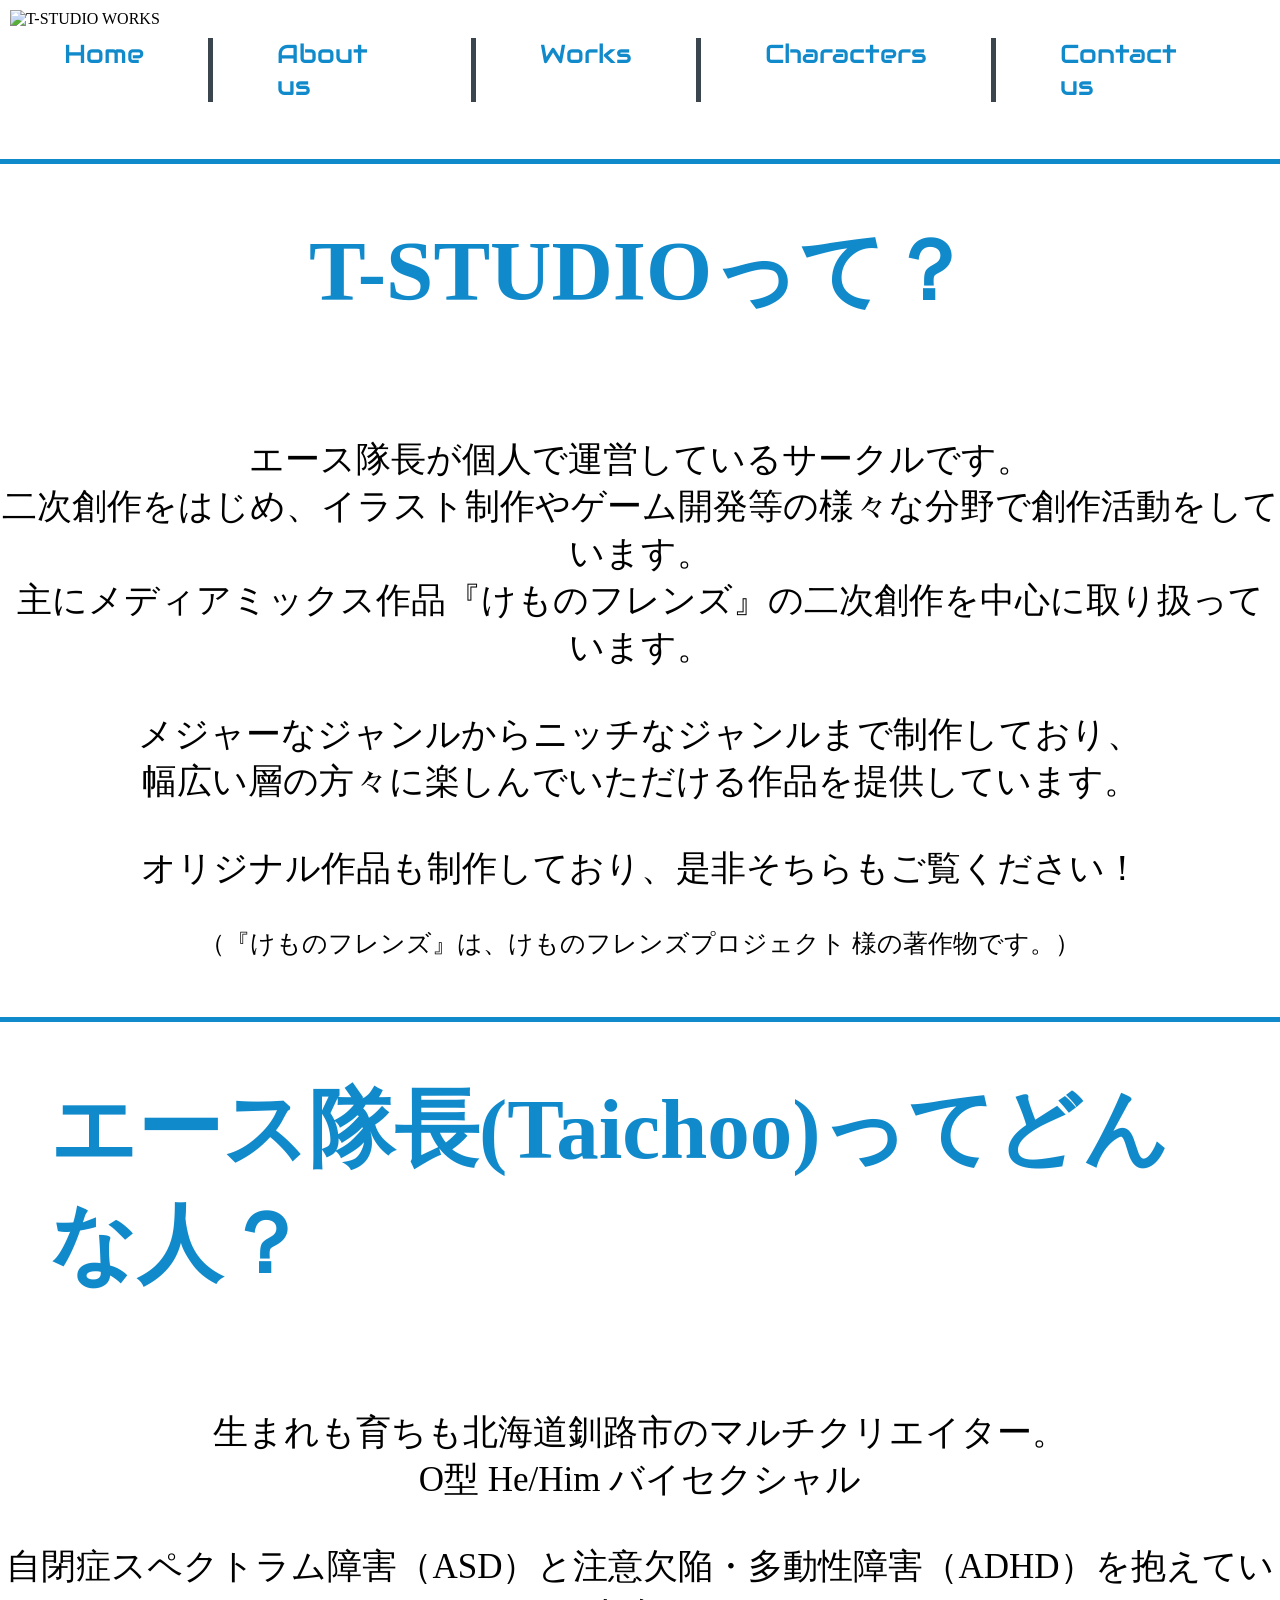
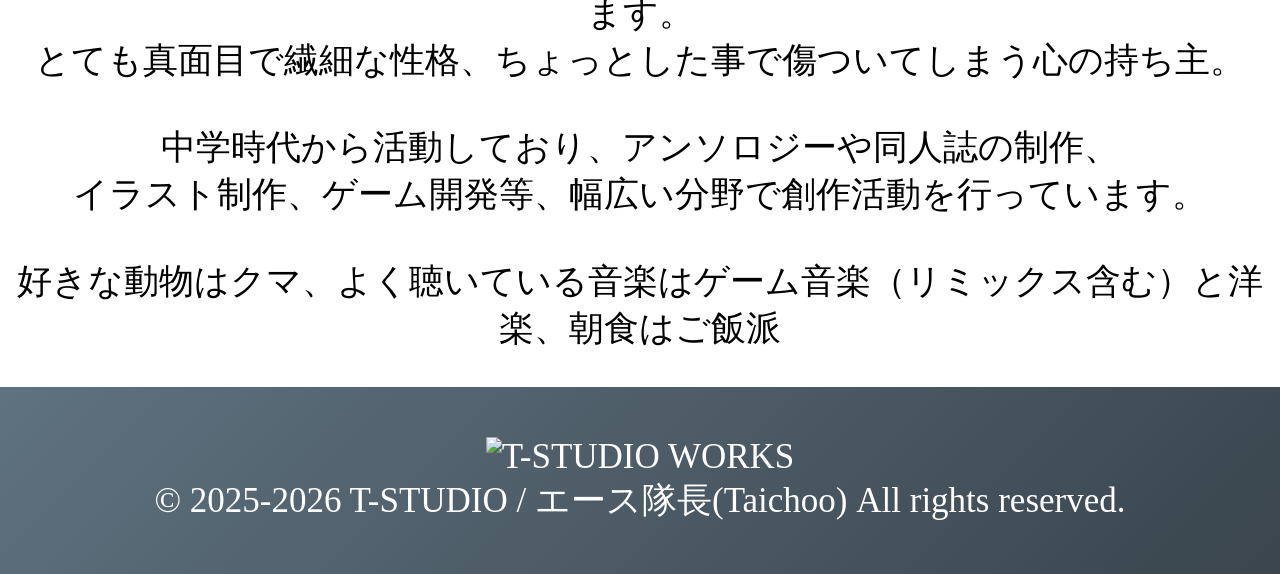
==== about/index.html @ 09d6e4ca "Prototype-002" ====
<!DOCTYPE html>
<html>
    <head>
        <meta charset="UTF-8">
        <title>T-STUDIO WORKS | ABOUT US</title>
        <link rel="preconnect" href="https://fonts.googleapis.com">
        <link rel="preconnect" href="https://fonts.gstatic.com" crossorigin>
        <link href="https://fonts.googleapis.com/css2?family=Audiowide&display=swap" rel="stylesheet">
        <link rel="stylesheet" href="/about/about_style.css">
    </head>

    <body>
        <header class="header" id="header" style="background-color: #fff;">
            <img src="assets/images/logo/T-STUDIO_Logo_002_GeneralB.png" alt="T-STUDIO WORKS" width="500" height="auto">
            <br>
            <nav class="nav-container">
                <a href="index.html">Home</a>
                <a href="about/index.html">About us</a>
                <a href="works/index.html">Works</a>
                <a href="characters/index.html">Characters</a>
                <a href="contact/index.html">Contact us</a>
            </nav>
        </header>

        <div class="wrapper">
            <main class="main" id="main">
                <div class="what-is-tstudio" id="what-is-tstudio">
                    <h1>T-STUDIOって？</h1>
                    <p>
                        エース隊長が個人で運営しているサークルです。<br>
                        二次創作をはじめ、イラスト制作やゲーム開発等の様々な分野で創作活動をしています。<br>
                        主にメディアミックス作品『けものフレンズ』の二次創作を中心に取り扱っています。<br>
                        <br>
                        メジャーなジャンルからニッチなジャンルまで制作しており、<br>
                        幅広い層の方々に楽しんでいただける作品を提供しています。<br>
                        <br>
                        オリジナル作品も制作しており、是非そちらもご覧ください！
                    </p>
                    <p>（『けものフレンズ』は、けものフレンズプロジェクト 様の著作物です。）</p>
                </div>
                <div class="what-is-taichoo" id="what-is-taichoo">
                    <h1>エース隊長(Taichoo)ってどんな人？</h1>
                    <p>
                        生まれも育ちも北海道釧路市のマルチクリエイター。<br>
                        O型 He/Him バイセクシャル<br>
                        <br>
                        自閉症スペクトラム障害（ASD）と注意欠陥・多動性障害（ADHD）を抱えています。<br>
                        とても真面目で繊細な性格、ちょっとした事で傷ついてしまう心の持ち主。<br>
                        <br>
                        中学時代から活動しており、アンソロジーや同人誌の制作、<br>
                        イラスト制作、ゲーム開発等、幅広い分野で創作活動を行っています。<br>
                        <br>
                        好きな動物はクマ、よく聴いている音楽はゲーム音楽（リミックス含む）と洋楽、朝食はご飯派<br>
                    </p>
                </div>
            </main>

            <footer class="footer" id="footer">
                <img src="assets/images/logo/T-STUDIO_Logo_002_White.png" alt="T-STUDIO WORKS" width="500" height="auto">
                <br>
                &copy; 2025-2026 T-STUDIO / エース隊長(Taichoo) All rights reserved.
            </footer>
        </div>
    </body>
</html>
---- about/about_style.css ----
@font-face {
  font-family: "Senobi-Gothic-Bold";
  src: url("assets/fonts/Senobi-Gothic-Bold.ttf") format("truetype");
}

@font-face {
  font-family: "Senobi-Gothic-Medium";
  src: url("assets/fonts/Senobi-Gothic-Medium.ttf") format("truetype");
}

.nav-container {
  display: flex;
  justify-content: center;
  width: 100%;
}

.header img {
  padding: 10px 10px;
}

.header a {
  border-left: 5px solid #3A454D;
  text-decoration: none;
  align-items: center;
  padding: 0 5%;
  font-family: "Audiowide", cursive;
  color: #118ACB;
  font-size: 2vw;
}

.header a:first-child {
  border: none;
}

html, body {
  height: 100%;
  margin: 0;
}

.wrapper {
  display: flex;
  flex-direction: column;
  min-height: 100vh;
}

main {
  flex: 1;
}

.what-is-tstudio h1, .what-is-taichoo h1 {
  display: flex;
  justify-content: center;
  font-family: "Senobi-Gothic-Bold";
  color: #118ACB;
  font-size: 85px;
  border-top: 5px solid #118ACB;
  padding: 50px;
}

.what-is-tstudio p:last-child {
  display: flex;
  justify-content: center;
  font-family: "Senobi-Gothic-Medium";
  color: #000;
  font-size: 25px;
  font-style: normal;
  text-align: center;
}

.what-is-tstudio p, .what-is-taichoo p {
  display: flex;
  justify-content: center;
  font-family: "Senobi-Gothic-Medium";
  color: #000;
  font-size: 35px;
  text-align: center;
}

.footer {
  background: linear-gradient(135deg, #5F7280, #3A454D);
  padding: 50px 0;
  font-family: "Senobi-Gothic-Medium";
  color: #fff;
  font-size: 35px;
  text-align: center;
}
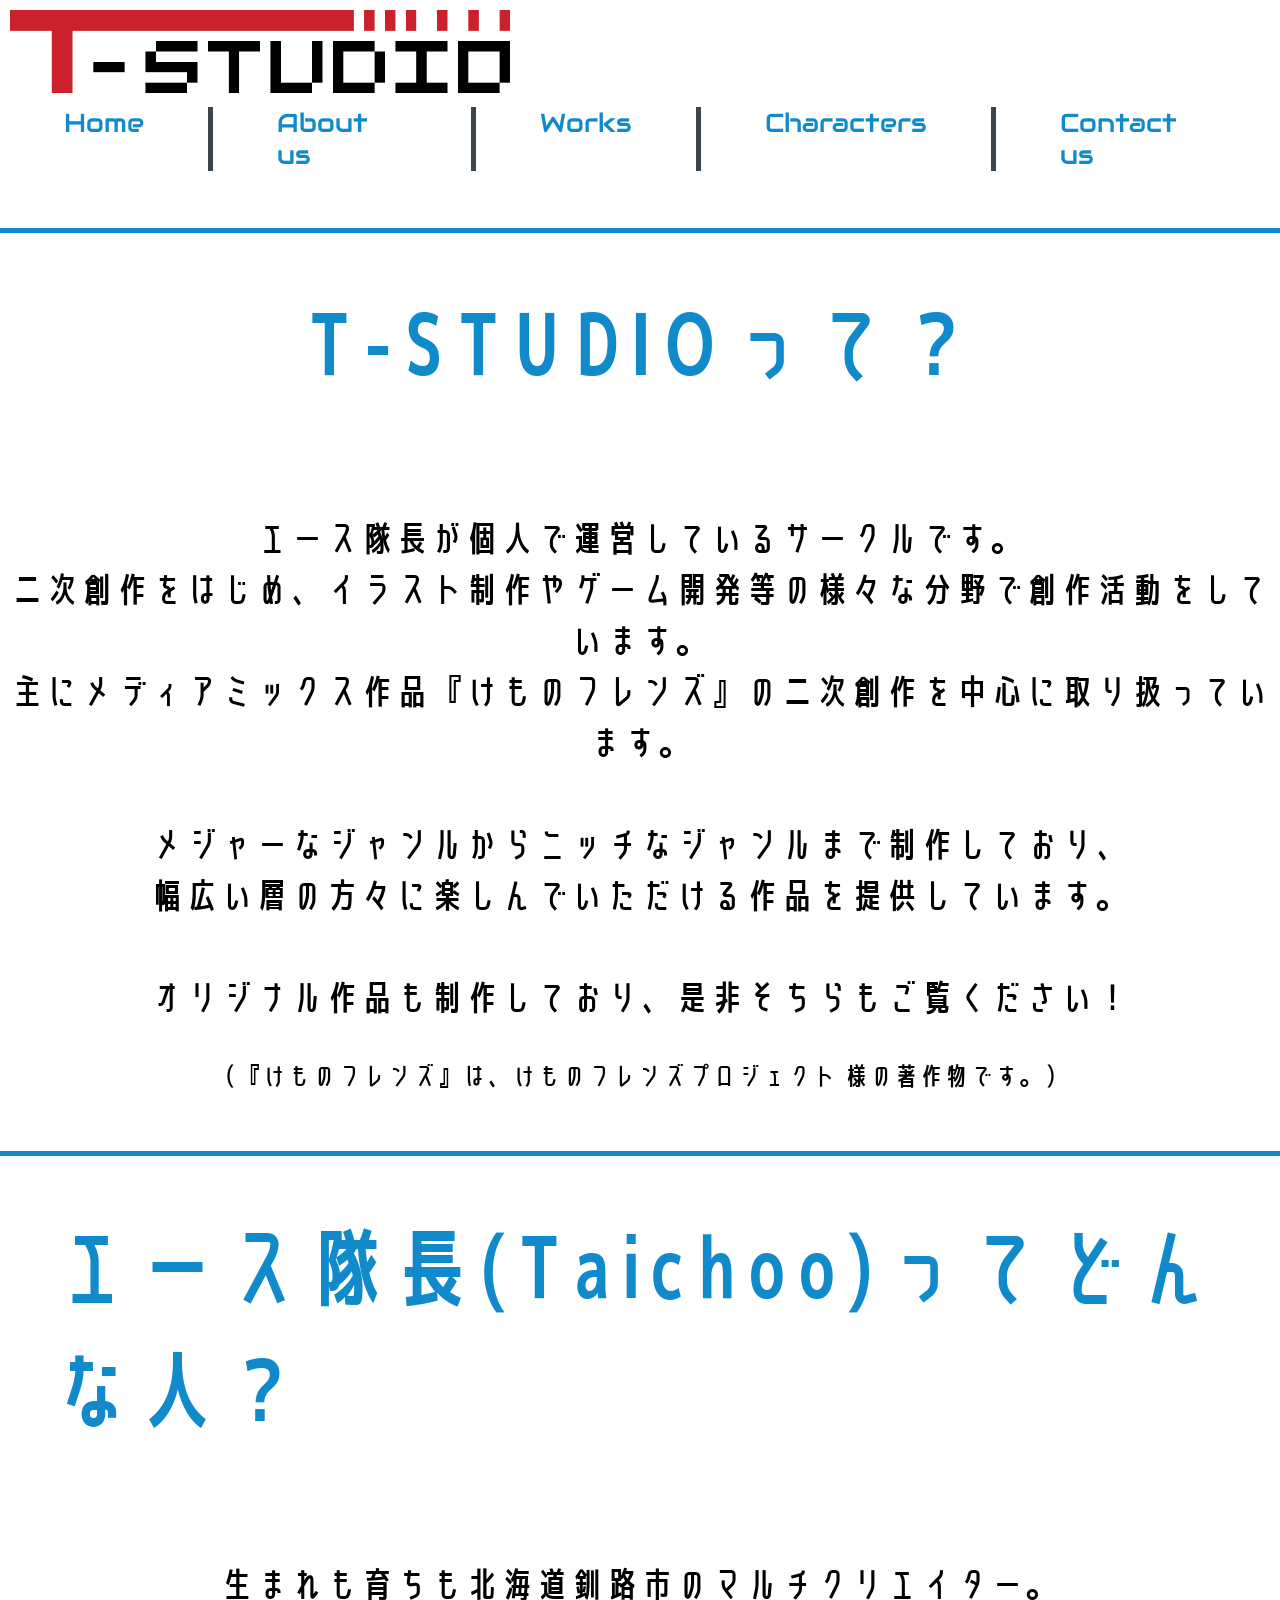
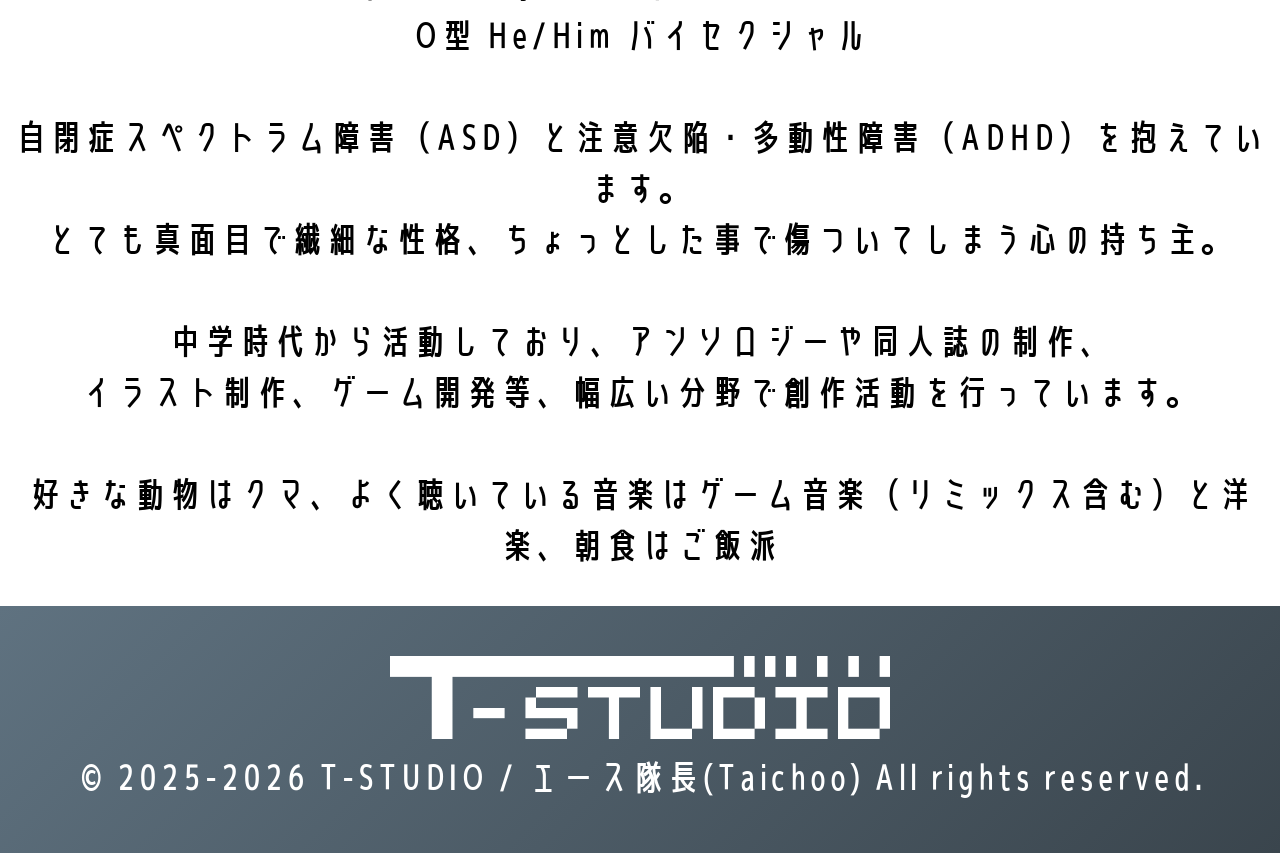
==== commit 7d747a46: "Prototype-002D" ====
--- a/about/index.html
+++ b/about/index.html
@@ -11,14 +11,14 @@
 
     <body>
         <header class="header" id="header" style="background-color: #fff;">
-            <img src="assets/images/logo/T-STUDIO_Logo_002_GeneralB.png" alt="T-STUDIO WORKS" width="500" height="auto">
+            <img src="/assets/images/logo/T-STUDIO_Logo_002_GeneralB.png" alt="T-STUDIO WORKS" width="500" height="auto">
             <br>
             <nav class="nav-container">
-                <a href="index.html">Home</a>
-                <a href="about/index.html">About us</a>
-                <a href="works/index.html">Works</a>
-                <a href="characters/index.html">Characters</a>
-                <a href="contact/index.html">Contact us</a>
+                <a href="/index.html">Home</a>
+                <a href="/about/index.html">About us</a>
+                <a href="/works/index.html">Works</a>
+                <a href="/characters/index.html">Characters</a>
+                <a href="/contact/index.html">Contact us</a>
             </nav>
         </header>
 
@@ -56,7 +56,7 @@
             </main>
 
             <footer class="footer" id="footer">
-                <img src="assets/images/logo/T-STUDIO_Logo_002_White.png" alt="T-STUDIO WORKS" width="500" height="auto">
+                <img src="/assets/images/logo/T-STUDIO_Logo_002_White.png" alt="T-STUDIO WORKS" width="500" height="auto">
                 <br>
                 &copy; 2025-2026 T-STUDIO / エース隊長(Taichoo) All rights reserved.
             </footer>
--- a/about/about_style.css
+++ b/about/about_style.css
@@ -1,11 +1,11 @@
 @font-face {
   font-family: "Senobi-Gothic-Bold";
-  src: url("assets/fonts/Senobi-Gothic-Bold.ttf") format("truetype");
+  src: url("/assets/fonts/Senobi-Gothic-Bold.ttf") format("truetype");
 }
 
 @font-face {
   font-family: "Senobi-Gothic-Medium";
-  src: url("assets/fonts/Senobi-Gothic-Medium.ttf") format("truetype");
+  src: url("/assets/fonts/Senobi-Gothic-Medium.ttf") format("truetype");
 }
 
 .nav-container {
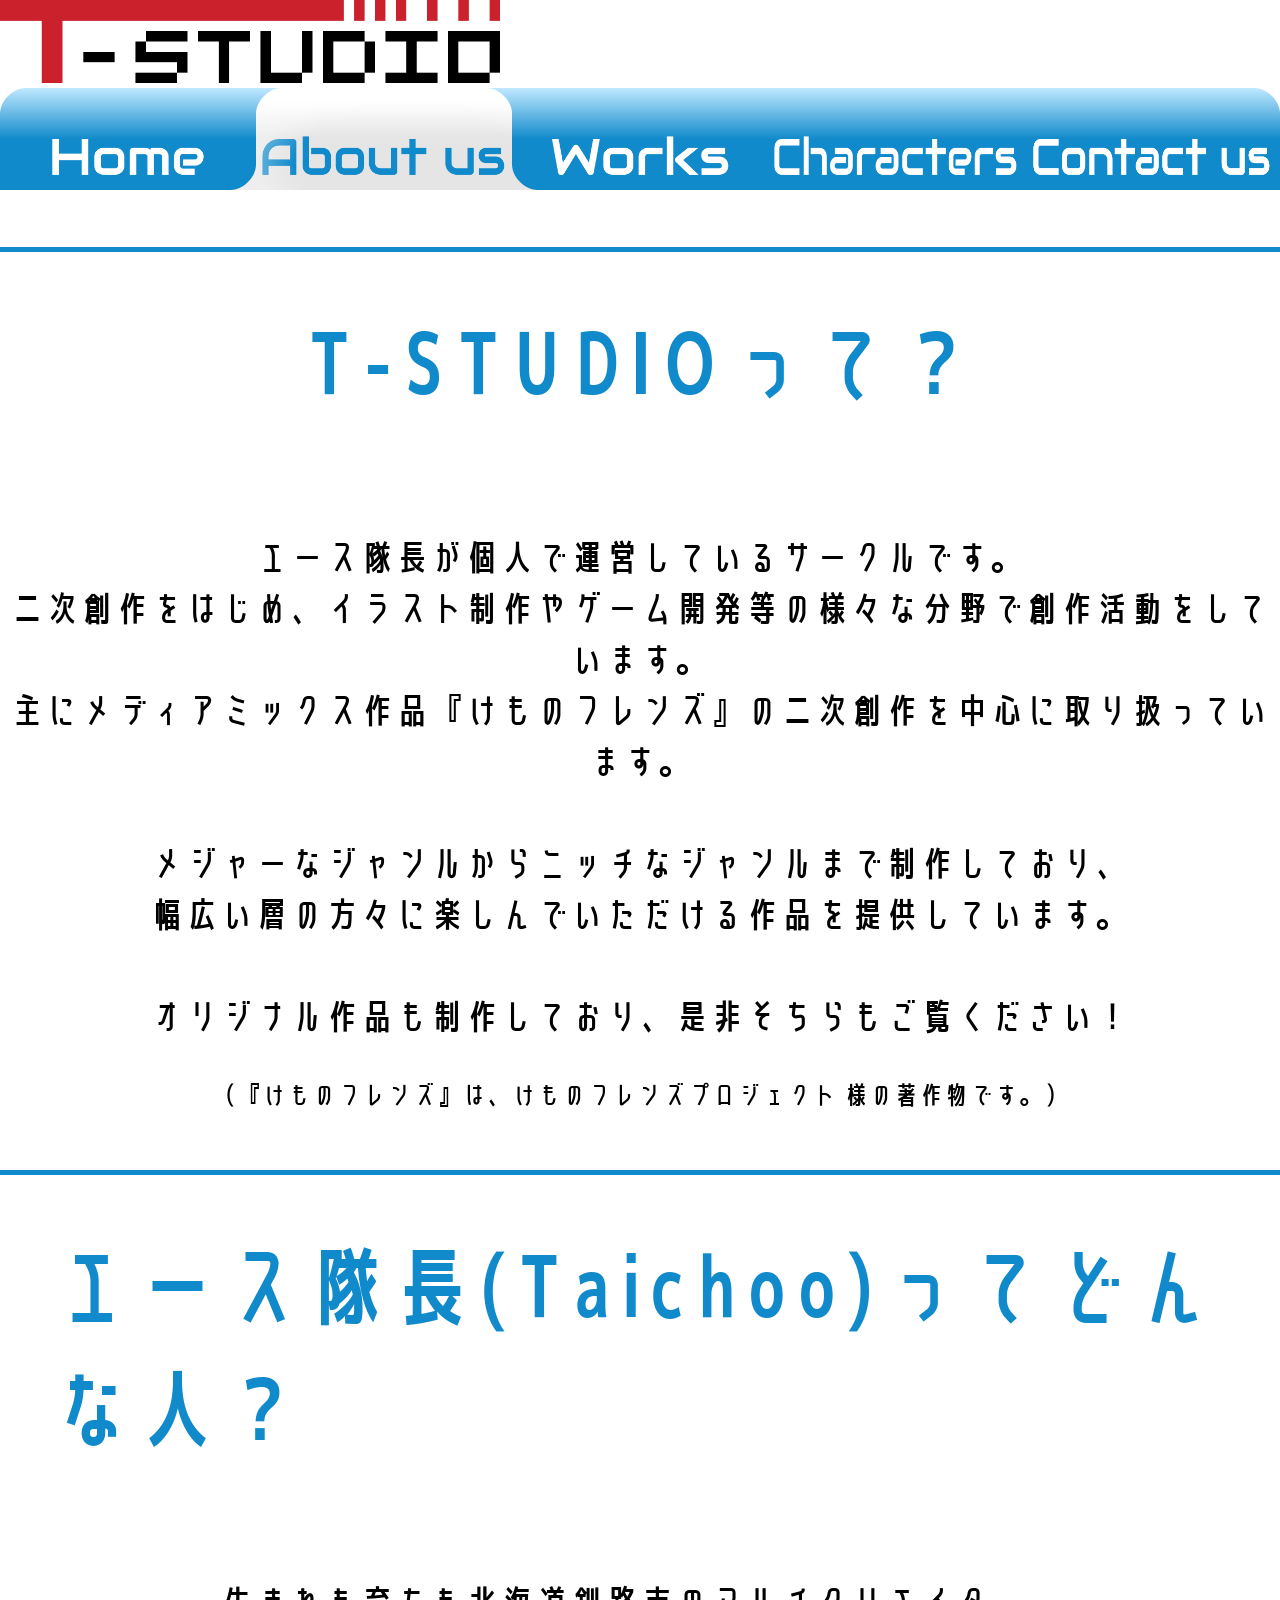
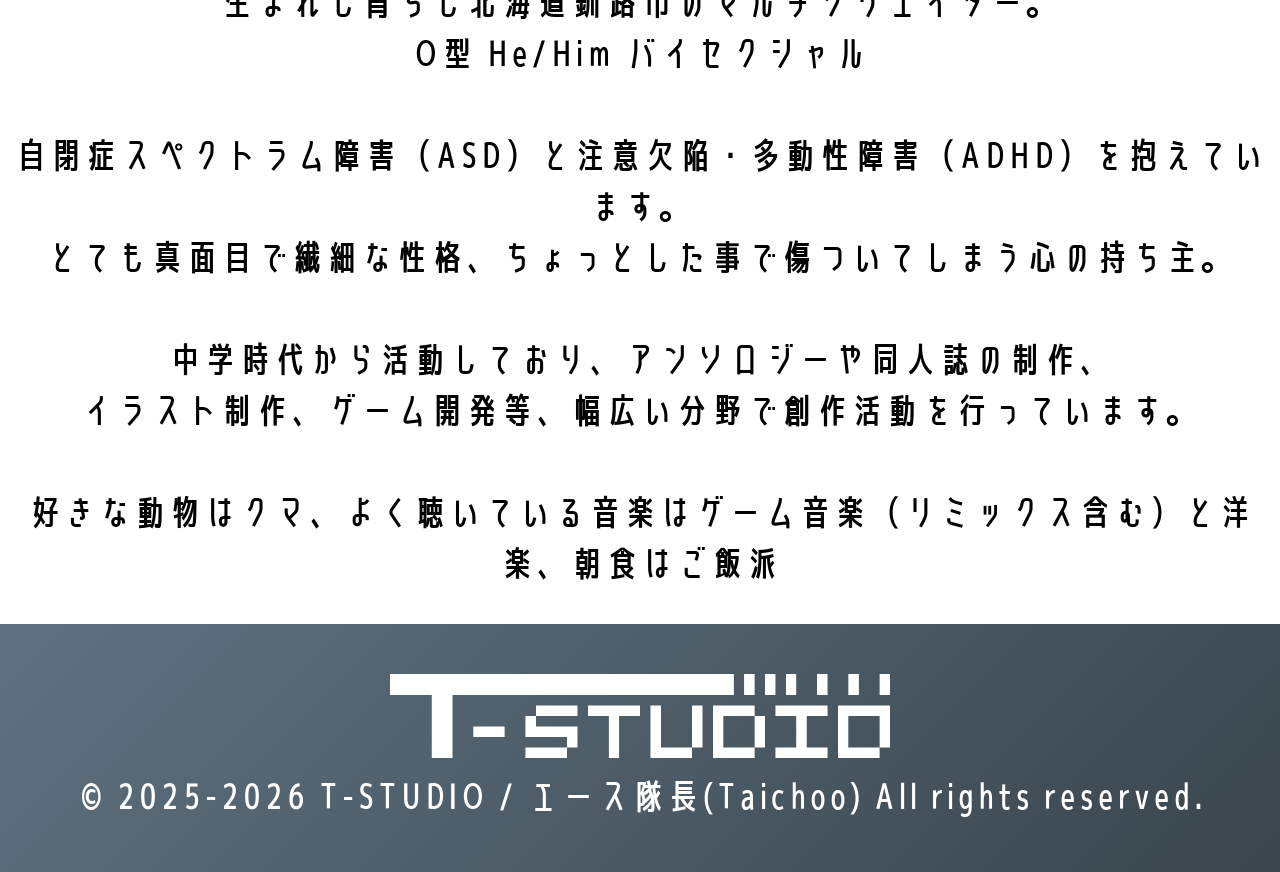
==== commit 5f686a19: "v0.3" ====
--- a/about/index.html
+++ b/about/index.html
@@ -13,12 +13,16 @@
         <header class="header" id="header" style="background-color: #fff;">
             <img src="/assets/images/logo/T-STUDIO_Logo_002_GeneralB.png" alt="T-STUDIO WORKS" width="500" height="auto">
             <br>
-            <nav class="nav-container">
-                <a href="/index.html">Home</a>
-                <a href="/about/index.html">About us</a>
-                <a href="/works/index.html">Works</a>
-                <a href="/characters/index.html">Characters</a>
-                <a href="/contact/index.html">Contact us</a>
+            <nav class="tab-nav">
+                <div class="nav-container" style="background-image: url('/assets/images/tab/Tab_About.png');">
+                    <ul class="nav-list">
+                        <li class="nav-item"><a href="/index.html" aria-label="Home"></a></li>
+                        <li class="nav-item"><a href="/about/index.html" aria-label="About us"></a></li>
+                        <li class="nav-item"><a href="/works/index.html" aria-label="Works"></a></li>
+                        <li class="nav-item"><a href="/characters/index.html" aria-label="Characters"></a></li>
+                        <li class="nav-item"><a href="/contact/index.html" aria-label="Contact us"></a></li>
+                    </ul>
+                </div>
             </nav>
         </header>
 
--- a/about/about_style.css
+++ b/about/about_style.css
@@ -8,29 +8,46 @@
   src: url("/assets/fonts/Senobi-Gothic-Medium.ttf") format("truetype");
 }
 
-.nav-container {
-  display: flex;
-  justify-content: center;
+.tab-nav {
   width: 100%;
+  max-width: 2500px; /* ここで好きな表示サイズに制限 */
+  margin: 0 auto;
 }
 
-.header img {
-  padding: 10px 10px;
+.nav-container {
+  width: 100%;
+  /* 2500x200の比率を維持。これで画像が歪みません */
+  aspect-ratio: 2500 / 200; 
+  background-size: contain;
+  background-repeat: no-repeat;
+  background-position: center;
+  position: relative;
 }
 
-.header a {
-  border-left: 5px solid #3A454D;
-  text-decoration: none;
-  align-items: center;
-  padding: 0 5%;
-  font-family: "Audiowide", cursive;
-  color: #118ACB;
-  font-size: 2vw;
+.nav-list {
+  display: flex;
+  margin: 0;
+  padding: 0;
+  list-style: none;
+  width: 100%;
+  height: 100%; /* 画像の高さ一杯をリンクエリアにする */
 }
 
-.header a:first-child {
-  border: none;
+.nav-item {
+  flex: 1; /* 100%を5等分（1枠20% = 500px相当） */
 }
+
+.nav-item a {
+  display: block;
+  width: 100%;
+  height: 100%;
+  /* 姿は見えないけどクリックできる状態にする */
+  text-decoration: none;
+  background-color: rgba(0, 0, 0, 0); /* 完全透明 */
+}
+
+/* どこをクリックできるか確認したい時は、一時的に色をつけると便利です */
+/* .nav-item a:hover { background-color: rgba(255, 255, 255, 0.2); } */
 
 html, body {
   height: 100%;
